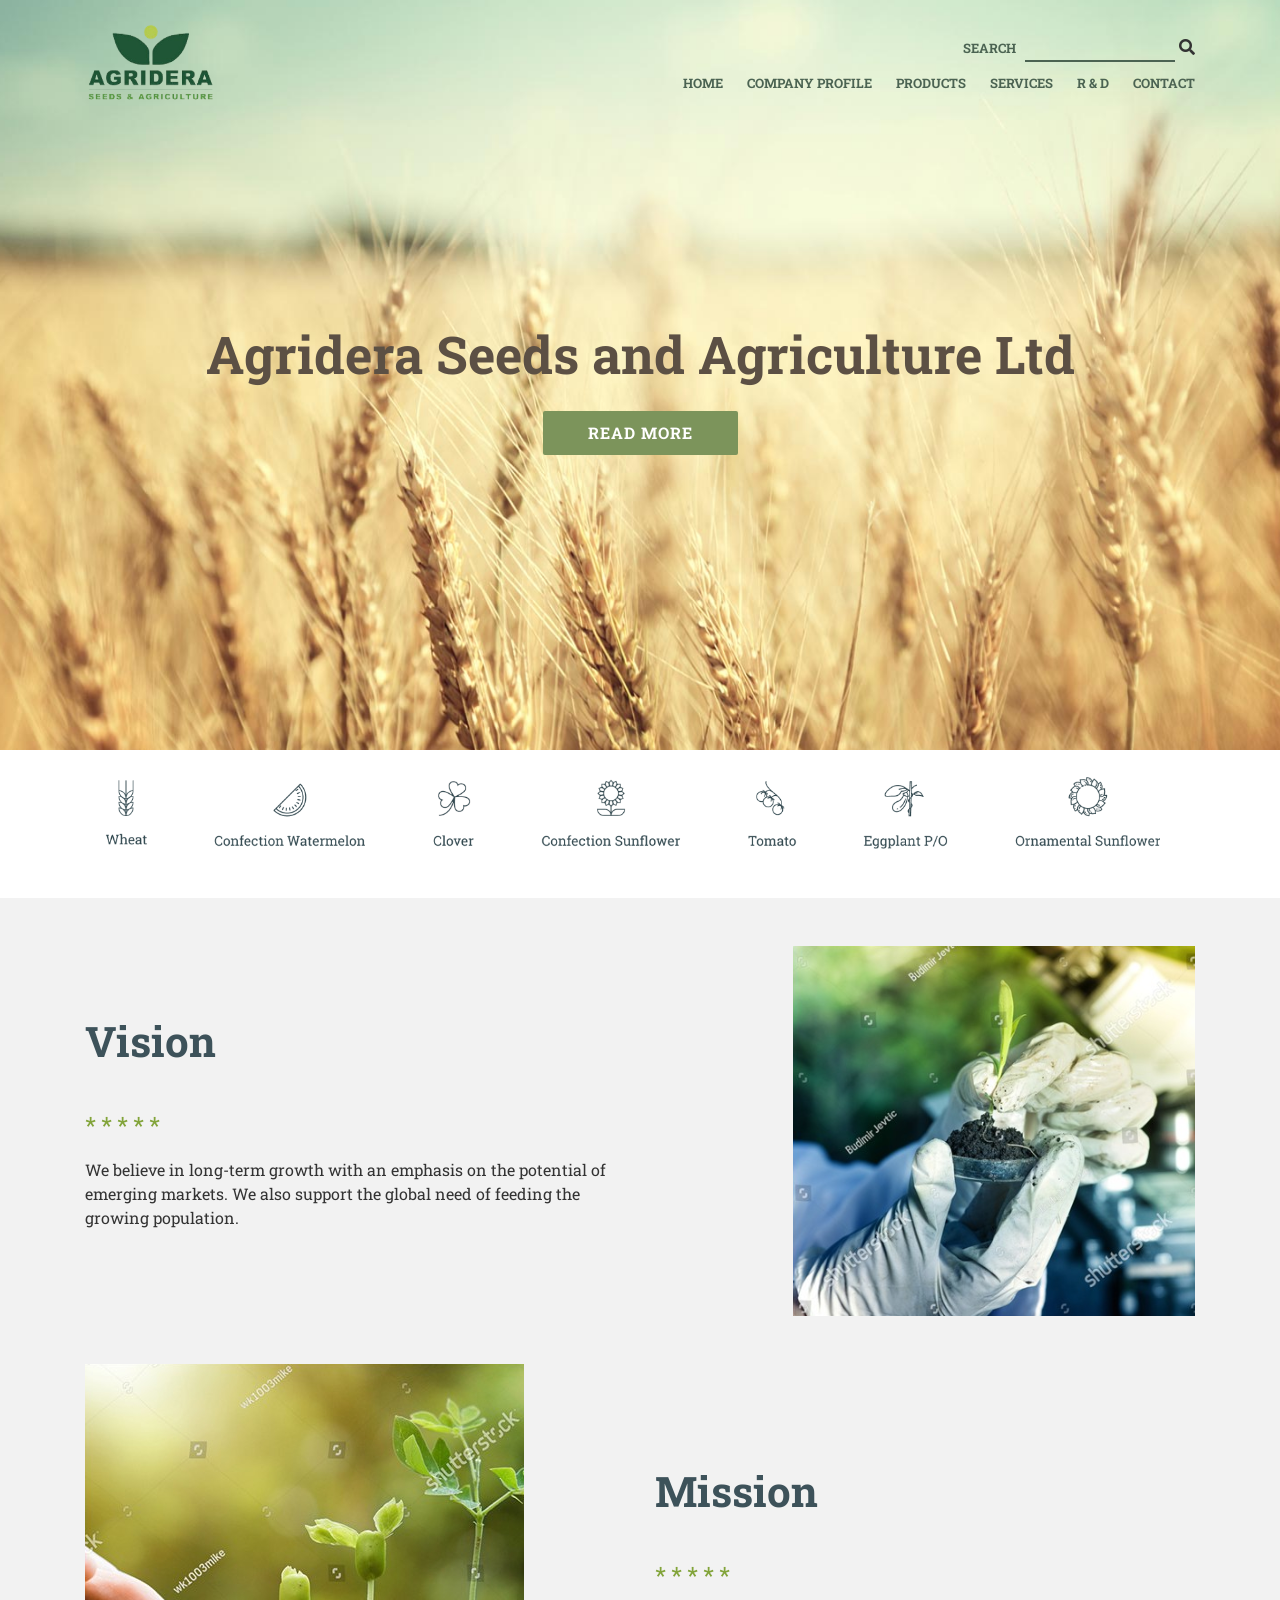
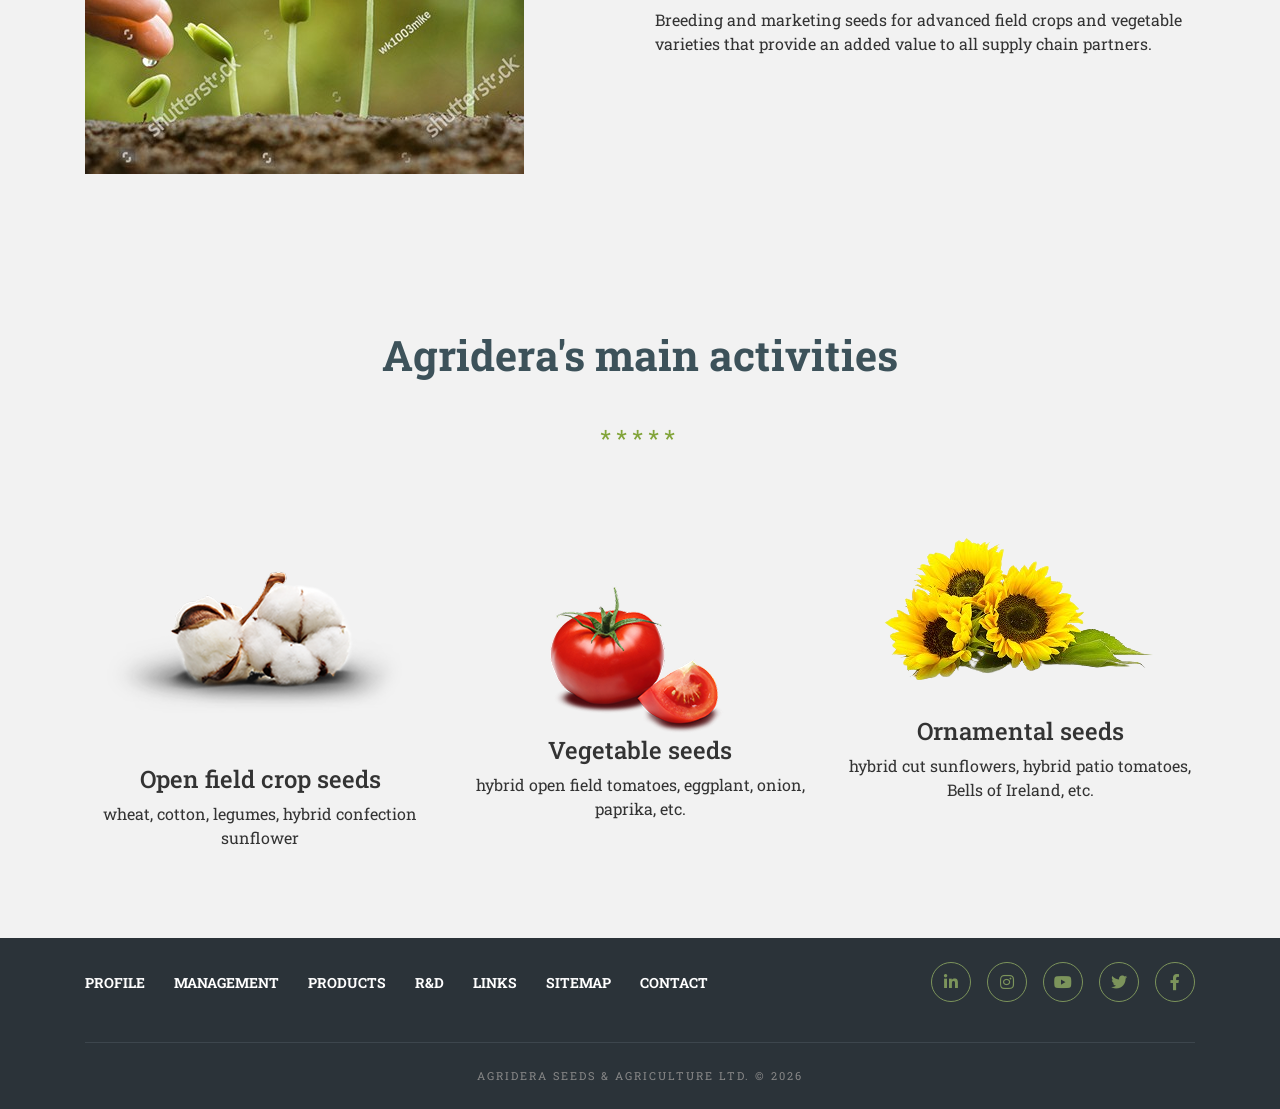
==== index.html @ 367bc6bc "index.html" ====
<!DOCTYPE html>
<html lang="uk">
<head>
    <meta charset="UTF-8">
    <meta name="viewport" content="width=device-width, initial-scale=1.0">
    <title>Agridera Seeds - Home</title>
    <link rel="stylesheet" href="https://maxcdn.bootstrapcdn.com/bootstrap/4.0.0/css/bootstrap.min.css">
    <link rel="stylesheet" href="https://cdnjs.cloudflare.com/ajax/libs/font-awesome/5.15.4/css/all.min.css">
    <link rel="stylesheet" href="css/style.css">
</head>
<body>

    <div class="hero-wrapper">
        <header class="container d-flex justify-content-between align-items-center py-4">
            <a href="/">
                <img src="images/logo.png" alt="Logo" class="main-logo">
            </a>
            
            <div class="text-right">
                <div class="search-field mb-2">
                    <span class="search-label">SEARCH</span>
                    <input type="text" class="search-input">
                    <i class="fas fa-search"></i>
                </div>
                <nav class="main-menu">
                    <a href="/">HOME</a>
                    <a href="#">COMPANY PROFILE</a>
                    <a href="tomato.html">PRODUCTS</a>
                    <a href="#">SERVICES</a>
                    <a href="#">R & D</a>
                    <a href="#">CONTACT</a>
                </nav>
            </div>
        </header>
        <div class="hero-content container text-center">
            <h1 class="hero-title">Agridera Seeds and Agriculture Ltd</h1>
            <a href="#" class="btn-read-more">READ MORE</a>
        </div>
    </div>

    <div class="products-strip">
        <div class="container-fluid text-center p-0">
            <div class="products-banner-wrapper">
                <img src="images/Products.png" alt="Products" class="products-full-img">
            </div>
        </div>
    </div>

    <div class="union-bg-section">
        <div class="container py-5">
            <div class="row align-items-center mb-5">
                <div class="col-md-6">
                    <h2 class="activities-title" style="text-align: left; margin-top: 0;">Vision</h2>
                    <div class="section-dots" style="text-align: left;">*****</div>
                    <p class="section-desc">
                        We believe in long-term growth with an emphasis on the potential of emerging markets. 
                        We also support the global need of feeding the growing population.
                    </p>
                </div>
                <div class="col-md-6 d-flex justify-content-end">
                    <img src="images/image3.png" alt="Vision" class="vm-image-style">
                </div>
            </div>

            <div class="row align-items-center">
                <div class="col-md-6">
                    <div class="mission-img-container">
                        <img src="images/image2.png" alt="Mission" class="vm-image-style">
                        <div class="video-play-btn"></div>
                    </div>
                </div>
                <div class="col-md-6">
                    <h2 class="activities-title" style="text-align: left; margin-top: 0;">Mission</h2>
                    <div class="section-dots" style="text-align: left;">*****</div>
                    <p class="section-desc">
                        Breeding and marketing seeds for advanced field crops and vegetable varieties 
                        that provide an added value to all supply chain partners.
                    </p>
                </div>
            </div>
        </div>
    </div>

    <section class="activities-section py-5">
        <div class="container text-center">
            <h2 class="activities-title">Agridera's main activities</h2>
            <div class="section-dots mb-5">*****</div>
            <div class="row">
                <div class="col-md-4 mb-4">
                    <div class="activity-img-wrapper">
                        <img src="images/image4.png" alt="Crop" class="activity-img">
                    </div>
                    <h4 class="activity-name">Open field crop seeds</h4>
                    <p class="activity-text">wheat, cotton, legumes, hybrid confection sunflower</p>
                </div>
                <div class="col-md-4 mb-4">
                    <div class="activity-img-wrapper">
                        <img src="images/image5.png" alt="Vegetable" class="activity-img">
                    </div>
                    <h4 class="activity-name">Vegetable seeds</h4>
                    <p class="activity-text">hybrid open field tomatoes, eggplant, onion, paprika, etc.</p>
                </div>
                <div class="col-md-4 mb-4">
                    <div class="activity-img-wrapper">
                        <img src="images/image6.png" alt="Ornamental" class="activity-img">
                    </div>
                    <h4 class="activity-name">Ornamental seeds</h4>
                    <p class="activity-text">hybrid cut sunflowers, hybrid patio tomatoes, Bells of Ireland, etc.</p>
                </div>
            </div>
        </div>
    </section>

    <footer class="footer-dark py-4">
        <div class="container">
            <div class="footer-main-row">
                <nav class="footer-links">
                    <a href="#">PROFILE</a> 
                    <a href="#">MANAGEMENT</a> 
                    <a href="tomato.html">PRODUCTS</a> 
                    <a href="#">R&D</a> 
                    <a href="#">LINKS</a> 
                    <a href="#">SITEMAP</a> 
                    <a href="#">CONTACT</a>
                </nav>
                <div class="social-icons">
                    <a href="#" class="social-dot"><i class="fab fa-linkedin-in"></i></a>
                    <a href="#" class="social-dot"><i class="fab fa-instagram"></i></a>
                    <a href="#" class="social-dot"><i class="fab fa-youtube"></i></a>
                    <a href="#" class="social-dot"><i class="fab fa-twitter"></i></a>
                    <a href="#" class="social-dot"><i class="fab fa-facebook-f"></i></a>
                </div>
            </div>
            <div class="copyright-bar">
                AGRIDERA SEEDS & AGRICULTURE LTD. © 2026
            </div>
        </div>
    </footer>

</body>
</html>
---- css/style.css ----
/* --- 1. БАЗОВІ НАЛАШТУВАННЯ ТА ШРИФТИ --- */
@font-face {
    font-family: 'RobotoSlab';
    src: url('../fonts/RobotoSlab.ttf');
}

body { 
    margin: 0; 
    padding: 0; 
    font-family: 'RobotoSlab', serif !important; 
    background-color: #f2f2f2; 
    color: #333;
    -webkit-font-smoothing: antialiased;
}

/* --- 2. ШАПКА ТА МЕНЮ (СПІЛЬНЕ) --- */
header.container-fluid {
    background-color: #ffffff !important; 
    position: relative;
    z-index: 100;
    border-bottom: 1px solid #e0e0e0; 
    padding: 10px 0;
}

header .container {
    max-width: 1140px !important;
    background-color: transparent !important;
}

.main-logo { height: 80px; transition: 0.3s; }
.main-logo:hover { opacity: 0.8; }

.search-field { position: relative; }
.search-label { font-size: 13px; font-weight: bold; color: #4b6352; margin-right: 5px; }
.search-input { 
    border: none; 
    border-bottom: 2px solid #4b6352; 
    background: transparent; 
    outline: none; 
    width: 150px; 
    transition: width 0.4s;
}
.search-input:focus { width: 200px; }

.main-menu a { 
    color: #4b6352; 
    font-weight: bold; 
    margin-left: 20px; 
    font-size: 13px; 
    text-decoration: none !important; 
    transition: 0.3s;
}
.main-menu a:hover { color: #82a43a; }

/* --- 3. ГОЛОВНА СТОРІНКА (САЙТ 1) --- */
.hero-wrapper {
    background: url('../images/bg.png') no-repeat center center;
    background-size: cover;
    min-height: 750px; 
    display: flex;
    flex-direction: column;
}

.hero-content {
    flex-grow: 1;
    display: flex;
    flex-direction: column;
    justify-content: center;
    align-items: center; 
    text-align: center;
    padding-bottom: 100px;
}

.hero-title { 
    color: #5c5044; 
    font-size: 52px; 
    font-weight: bold; 
    margin-bottom: 25px;
}

.btn-read-more { 
    background: #7c945b; 
    color: white !important; 
    padding: 10px 45px; 
    font-weight: bold; 
    display: inline-block; 
    text-decoration: none !important;
    font-size: 16px;
    letter-spacing: 1px;
    border-radius: 2px;
    transition: 0.3s;
}
.btn-read-more:hover { background: #6b824a; transform: scale(1.05); }

/* Vision, Mission & Products (розмір заголовків) */
.activities-title { 
    font-size: 42px !important; 
    font-weight: bold; 
    color: #3d525a; 
    margin-top: 60px;
    margin-bottom: 40px;
    text-align: center;
}

/* ВИПРАВЛЕНО: Прибрано відступ зверху для Products.png */
.products-banner-wrapper {
    width: 100%;
    /* 0 зверху, 0 по боках, 20px знизу */
    padding: 0 0 20px 0; 
    display: flex;
    justify-content: center;
    background-color: #ffffff;
    overflow: hidden;
}

.products-full-img {
    max-width: 100%; 
    height: auto; 
    display: block;
    object-fit: contain;
}

.products-strip {
    background-color: white;
    padding: 0; /* Гарантуємо відсутність внутрішніх відступів секції */
}

/* --- 4. СТОРІНКА ПРОДУКТУ (САЙТ 3) --- */
.product-page-wrapper {
    background-color: #f2f2f2;
    min-height: 850px;
    padding: 50px 0;
    position: relative;
    overflow: hidden;
}

.product-page-wrapper::before {
    content: "";
    position: absolute;
    top: 0; left: 0; width: 100%; height: 100%;
    background: url('../images/pomi.png') no-repeat center center;
    background-size: cover; 
    opacity: 0.4; 
    z-index: 1;
}

.product-page-wrapper .container {
    position: relative;
    z-index: 2; 
}

.back-link {
    color: #82a43a;
    font-weight: bold;
    text-decoration: none !important;
    display: inline-block;
    margin-bottom: 25px;
    font-size: 16px;
    transition: 0.3s;
}
.back-link:hover { transform: translateX(-5px); }

.product-title { 
    font-size: 56px; 
    font-weight: bold; 
    color: #3d525a; 
    margin: 0; 
    line-height: 1.25; 
    margin-bottom: 15px; 
}

.product-subtitle { 
    font-size: 42px; 
    color: #7c945b; 
    font-weight: bold; 
    margin: 0; 
    line-height: 1.45; 
    margin-bottom: 30px; 
}

.section-dots { color: #82a43a; font-size: 24px; letter-spacing: 5px; margin-bottom: 15px; }

.high-yield-box {
    margin: 35px 0;
    display: block;
    line-height: 0;
}
.high-yield-box img { max-width: 450px; height: auto; display: block; }

.char-title {
    color: #82a43a; font-size: 22px; font-weight: bold;
    border-bottom: 3px solid #82a43a; padding-bottom: 5px;
    margin-top: 35px; margin-bottom: 25px;
    display: inline-block; text-transform: uppercase;
}

/* ТАБЛИЦЯ ХАРАКТЕРИСТИК */
.char-table {
    width: 100%;
    border-collapse: collapse;
    table-layout: fixed;
}

.char-cell { vertical-align: top; padding-bottom: 25px; }
.cell-spacing { padding-left: 380px !important; }

.char-sub-title {
    color: #82a43a; font-size: 24px; font-weight: bold;
    border-bottom: 1px solid #ccc;
    padding-bottom: 8px; margin-bottom: 15px;
    display: block; width: 100%;
}

.char-list { list-style: none; padding: 0; margin: 0; }
.char-list li {
    padding-left: 25px; position: relative;
    margin-bottom: 12px; color: #555; font-size: 18px; line-height: 1.5;
}
.char-list li::before {
    content: "•"; color: #82a43a; position: absolute;
    left: 0; font-weight: bold; font-size: 22px;
}

/* ФОТО ТА КНОПКА PDF */
.download-container-fix {
    display: flex;
    flex-direction: column;
    align-items: flex-end;
}

.product-main-img {
    width: 100%; border-radius: 8px;
    box-shadow: 0 10px 40px rgba(0,0,0,0.12);
}

.btn-download-pdf {
    background-color: white;
    border: 2px solid #7c945b; border-radius: 35px;
    color: #7c945b; padding: 12px 35px; font-weight: bold;
    display: inline-flex; align-items: center;
    text-decoration: none !important; margin-top: 30px;
    transition: 0.3s; font-size: 18px;
}
.btn-download-pdf:hover { background: #7c945b; color: white; }

/* --- 5. ФУТЕР --- */
.footer-dark { 
    background: #2b3339; 
    color: white; 
    padding: 60px 0 30px 0; 
}

.footer-main-row {
    display: flex;
    justify-content: space-between; 
    align-items: center;
    width: 100%;
}

.footer-links a { 
    color: white !important; 
    margin-right: 25px; 
    font-size: 14px; 
    text-decoration: none !important; 
    font-weight: bold;
    text-transform: uppercase;
}

.social-dot {
    display: inline-flex; width: 40px; height: 40px; 
    border: 1px solid #7c945b; border-radius: 50%; 
    color: #7c945b !important; align-items: center; 
    justify-content: center; margin-left: 12px;
    transition: 0.3s;
}
.social-dot:hover { background-color: #7c945b; color: #2b3339 !important; }

.copyright-bar { 
    color: #888; font-size: 11px; 
    border-top: 1px solid #3d464d; padding-top: 25px; 
    margin-top: 40px; text-align: center;
    letter-spacing: 2px;
}

/* --- 6. АДАПТИВНІСТЬ --- */
@media (max-width: 991px) {
    .cell-spacing { padding-left: 40px !important; }
    .footer-main-row { flex-direction: column; text-align: center; }
    .footer-links { justify-content: center; margin-bottom: 20px; }
    .social-icons { justify-content: center; }
}

@media (max-width: 767px) {
    .activities-title { font-size: 32px !important; }
    .char-table, .char-table tr, .char-table td { display: block; width: 100%; }
    .cell-spacing { padding-left: 0 !important; margin-top: 20px; }
    .download-container-fix { align-items: center; }
    
    .products-banner-wrapper { overflow-x: auto; justify-content: flex-start; }
    .products-full-img { min-width: 600px; }
}
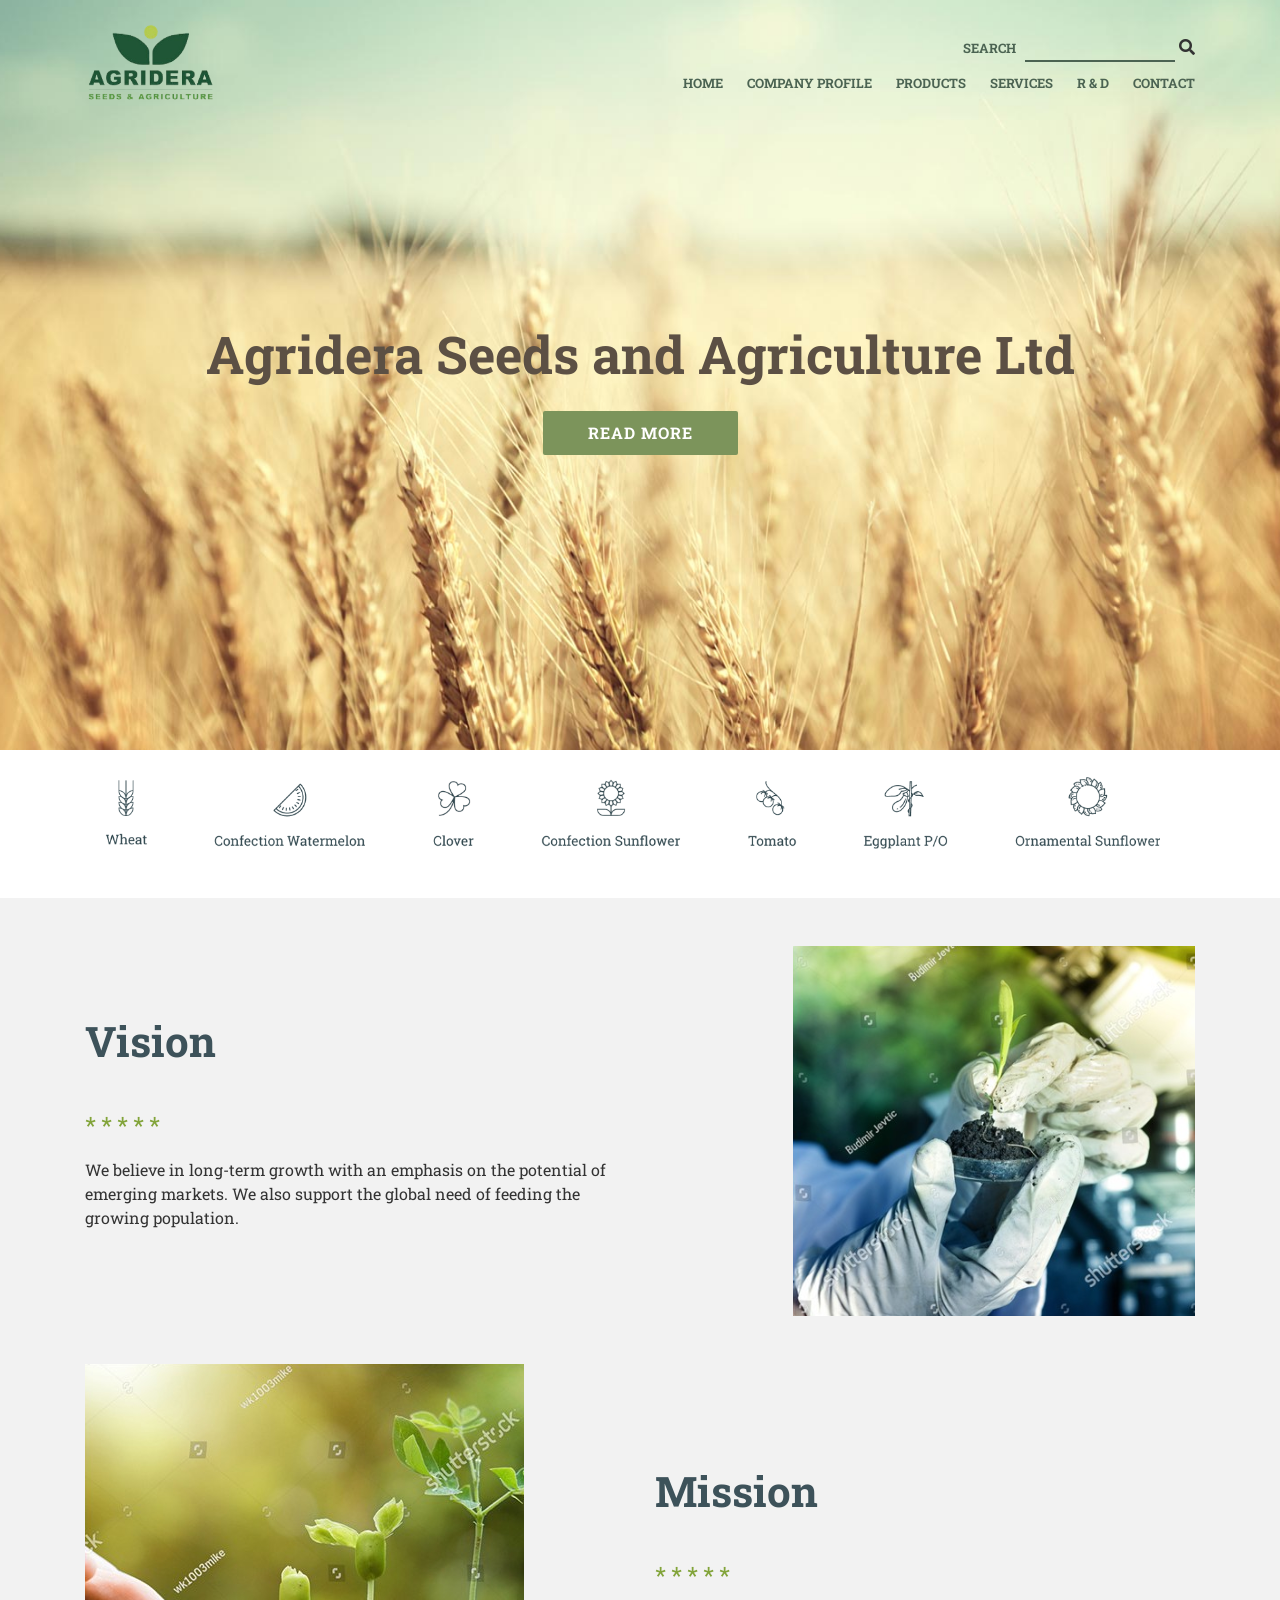
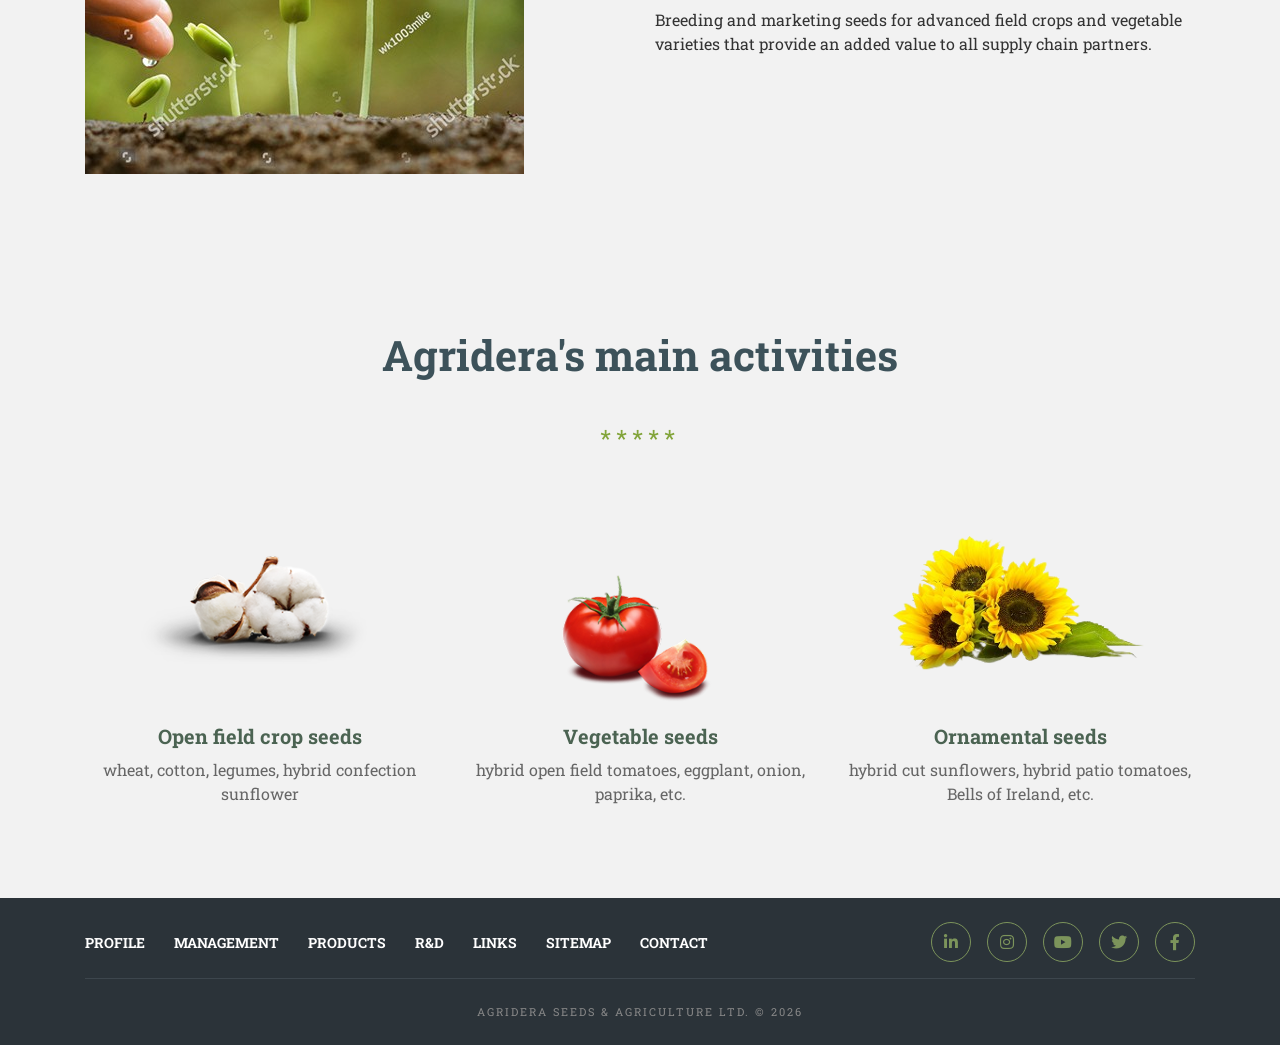
==== commit 96895187: "index.html" ====
--- a/index.html
+++ b/index.html
@@ -12,7 +12,7 @@
 
     <div class="hero-wrapper">
         <header class="container d-flex justify-content-between align-items-center py-4">
-            <a href="/">
+            <a href="index.html">
                 <img src="images/logo.png" alt="Logo" class="main-logo">
             </a>
             
@@ -23,13 +23,12 @@
                     <i class="fas fa-search"></i>
                 </div>
                 <nav class="main-menu">
-                    <a href="/">HOME</a>
+                    <a href="index.html">HOME</a>
                     <a href="#">COMPANY PROFILE</a>
                     <a href="tomato.html">PRODUCTS</a>
                     <a href="#">SERVICES</a>
                     <a href="#">R & D</a>
-                    <a href="#">CONTACT</a>
-                </nav>
+                    <a href="contact.html">CONTACT</a> </nav>
             </div>
         </header>
         <div class="hero-content container text-center">
@@ -121,8 +120,7 @@
                     <a href="#">R&D</a> 
                     <a href="#">LINKS</a> 
                     <a href="#">SITEMAP</a> 
-                    <a href="#">CONTACT</a>
-                </nav>
+                    <a href="contact.html">CONTACT</a> </nav>
                 <div class="social-icons">
                     <a href="#" class="social-dot"><i class="fab fa-linkedin-in"></i></a>
                     <a href="#" class="social-dot"><i class="fab fa-instagram"></i></a>
@@ -131,7 +129,7 @@
                     <a href="#" class="social-dot"><i class="fab fa-facebook-f"></i></a>
                 </div>
             </div>
-            <div class="copyright-bar">
+            <div class="copyright-bar text-center mt-3">
                 AGRIDERA SEEDS & AGRICULTURE LTD. © 2026
             </div>
         </div>
--- a/css/style.css
+++ b/css/style.css
@@ -1,4 +1,3 @@
-/* --- 1. БАЗОВІ НАЛАШТУВАННЯ ТА ШРИФТИ --- */
 @font-face {
     font-family: 'RobotoSlab';
     src: url('../fonts/RobotoSlab.ttf');
@@ -13,7 +12,6 @@
     -webkit-font-smoothing: antialiased;
 }
 
-/* --- 2. ШАПКА ТА МЕНЮ (СПІЛЬНЕ) --- */
 header.container-fluid {
     background-color: #ffffff !important; 
     position: relative;
@@ -52,7 +50,6 @@
 }
 .main-menu a:hover { color: #82a43a; }
 
-/* --- 3. ГОЛОВНА СТОРІНКА (САЙТ 1) --- */
 .hero-wrapper {
     background: url('../images/bg.png') no-repeat center center;
     background-size: cover;
@@ -92,20 +89,17 @@
 }
 .btn-read-more:hover { background: #6b824a; transform: scale(1.05); }
 
-/* Vision, Mission & Products (розмір заголовків) */
 .activities-title { 
     font-size: 42px !important; 
     font-weight: bold; 
     color: #3d525a; 
-    margin-top: 60px;
-    margin-bottom: 40px;
+    margin-top: 60px; 
+    margin-bottom: 40px; 
     text-align: center;
 }
 
-/* ВИПРАВЛЕНО: Прибрано відступ зверху для Products.png */
 .products-banner-wrapper {
     width: 100%;
-    /* 0 зверху, 0 по боках, 20px знизу */
     padding: 0 0 20px 0; 
     display: flex;
     justify-content: center;
@@ -120,12 +114,97 @@
     object-fit: contain;
 }
 
-.products-strip {
-    background-color: white;
-    padding: 0; /* Гарантуємо відсутність внутрішніх відступів секції */
-}
-
-/* --- 4. СТОРІНКА ПРОДУКТУ (САЙТ 3) --- */
+/* === ACTIVITIES SECTION - FIX LINES === */
+.breeding-programs-box .row {
+    display: flex;
+    align-items: stretch; 
+}
+
+.breeding-col {
+    display: flex;
+    flex-direction: column;
+    margin-bottom: 30px;
+}
+
+.breeding-col h5 {
+    font-size: 20px;
+    margin-bottom: 0; 
+    line-height: 1.2;
+    min-height: 50px; 
+    display: flex;
+    align-items: flex-end; 
+    padding-bottom: 10px;
+}
+
+.breeding-col hr {
+    border: none;
+    border-top: 1px solid #ddd; 
+    margin-top: 0; 
+    margin-bottom: 25px; 
+    width: 100%;
+}
+
+/* === TOMATO GRID AND CLICKABILITY === */
+.tomato-item {
+    overflow: hidden;
+    border-radius: 8px;
+    background: #fff;
+    transition: 0.3s;
+}
+
+.tomato-item a {
+    display: block;
+    line-height: 0;
+}
+
+.clickable-product {
+    transition: transform 0.4s cubic-bezier(0.165, 0.84, 0.44, 1), box-shadow 0.4s ease;
+    cursor: pointer;
+}
+
+.clickable-product:hover {
+    transform: scale(1.08); 
+    box-shadow: 0 10px 25px rgba(0,0,0,0.15);
+}
+
+/* Rest of your styles */
+.activities-section .row {
+    display: flex;
+    flex-wrap: wrap;
+}
+
+.activities-section .col-md-4 {
+    display: flex;
+    flex-direction: column;
+}
+
+.activity-img-wrapper {
+    height: 200px;
+    display: flex;
+    align-items: center;
+    justify-content: center;
+    margin-bottom: 20px;
+}
+
+.activity-img {
+    max-height: 100%;
+    max-width: 100%;
+    object-fit: contain;
+}
+
+.activity-name {
+    font-size: 20px;
+    font-weight: bold;
+    color: #4b6352;
+    margin-bottom: 10px;
+}
+
+.activity-text {
+    flex-grow: 1;
+    margin-bottom: 20px;
+    color: #666;
+}
+
 .product-page-wrapper {
     background-color: #f2f2f2;
     min-height: 850px;
@@ -194,7 +273,6 @@
     display: inline-block; text-transform: uppercase;
 }
 
-/* ТАБЛИЦЯ ХАРАКТЕРИСТИК */
 .char-table {
     width: 100%;
     border-collapse: collapse;
@@ -221,7 +299,6 @@
     left: 0; font-weight: bold; font-size: 22px;
 }
 
-/* ФОТО ТА КНОПКА PDF */
 .download-container-fix {
     display: flex;
     flex-direction: column;
@@ -243,7 +320,6 @@
 }
 .btn-download-pdf:hover { background: #7c945b; color: white; }
 
-/* --- 5. ФУТЕР --- */
 .footer-dark { 
     background: #2b3339; 
     color: white; 
@@ -282,7 +358,75 @@
     letter-spacing: 2px;
 }
 
-/* --- 6. АДАПТИВНІСТЬ --- */
+/* === НОВІ СТИЛІ ДЛЯ CONTACT.HTML === */
+
+.contact-form-wrapper { 
+    padding: 60px 0; 
+    background-color: #f9f9f9; 
+}
+
+.form-label { 
+    font-weight: bold; 
+    color: #4b6352; 
+    font-size: 14px; 
+    margin-bottom: 5px; 
+    display: block;
+}
+
+.form-control { 
+    border-radius: 4px; 
+    border: 1px solid #ddd; 
+    padding: 10px; 
+    height: auto; 
+    font-size: 14px;
+}
+
+.captcha-img { 
+    background: #eee; 
+    padding: 10px; 
+    font-style: italic; 
+    letter-spacing: 5px; 
+    border-radius: 4px; 
+    border: 1px solid #ddd; 
+    font-family: serif; 
+    display: inline-block;
+}
+
+.btn-send { 
+    background-color: #7c945b; 
+    color: white !important; 
+    border-radius: 25px; 
+    padding: 10px 40px; 
+    border: none; 
+    font-weight: bold; 
+    cursor: pointer;
+    transition: 0.3s; 
+}
+.btn-send:hover { background-color: #6b824a; }
+
+.address-section { 
+    text-align: center; 
+    padding: 40px 0; 
+    background: white; 
+}
+
+.address-title { 
+    color: #82a43a; 
+    font-weight: bold; 
+    border-bottom: 2px solid #82a43a; 
+    display: inline-block; 
+    padding-bottom: 5px; 
+    margin-bottom: 20px; 
+}
+
+.address-text { 
+    color: #666; 
+    font-size: 14px; 
+    line-height: 1.6; 
+}
+
+/* === МЕДІА ЗАПИТИ (ЗАЛИШЕНО ЯК БУЛО) === */
+
 @media (max-width: 991px) {
     .cell-spacing { padding-left: 40px !important; }
     .footer-main-row { flex-direction: column; text-align: center; }
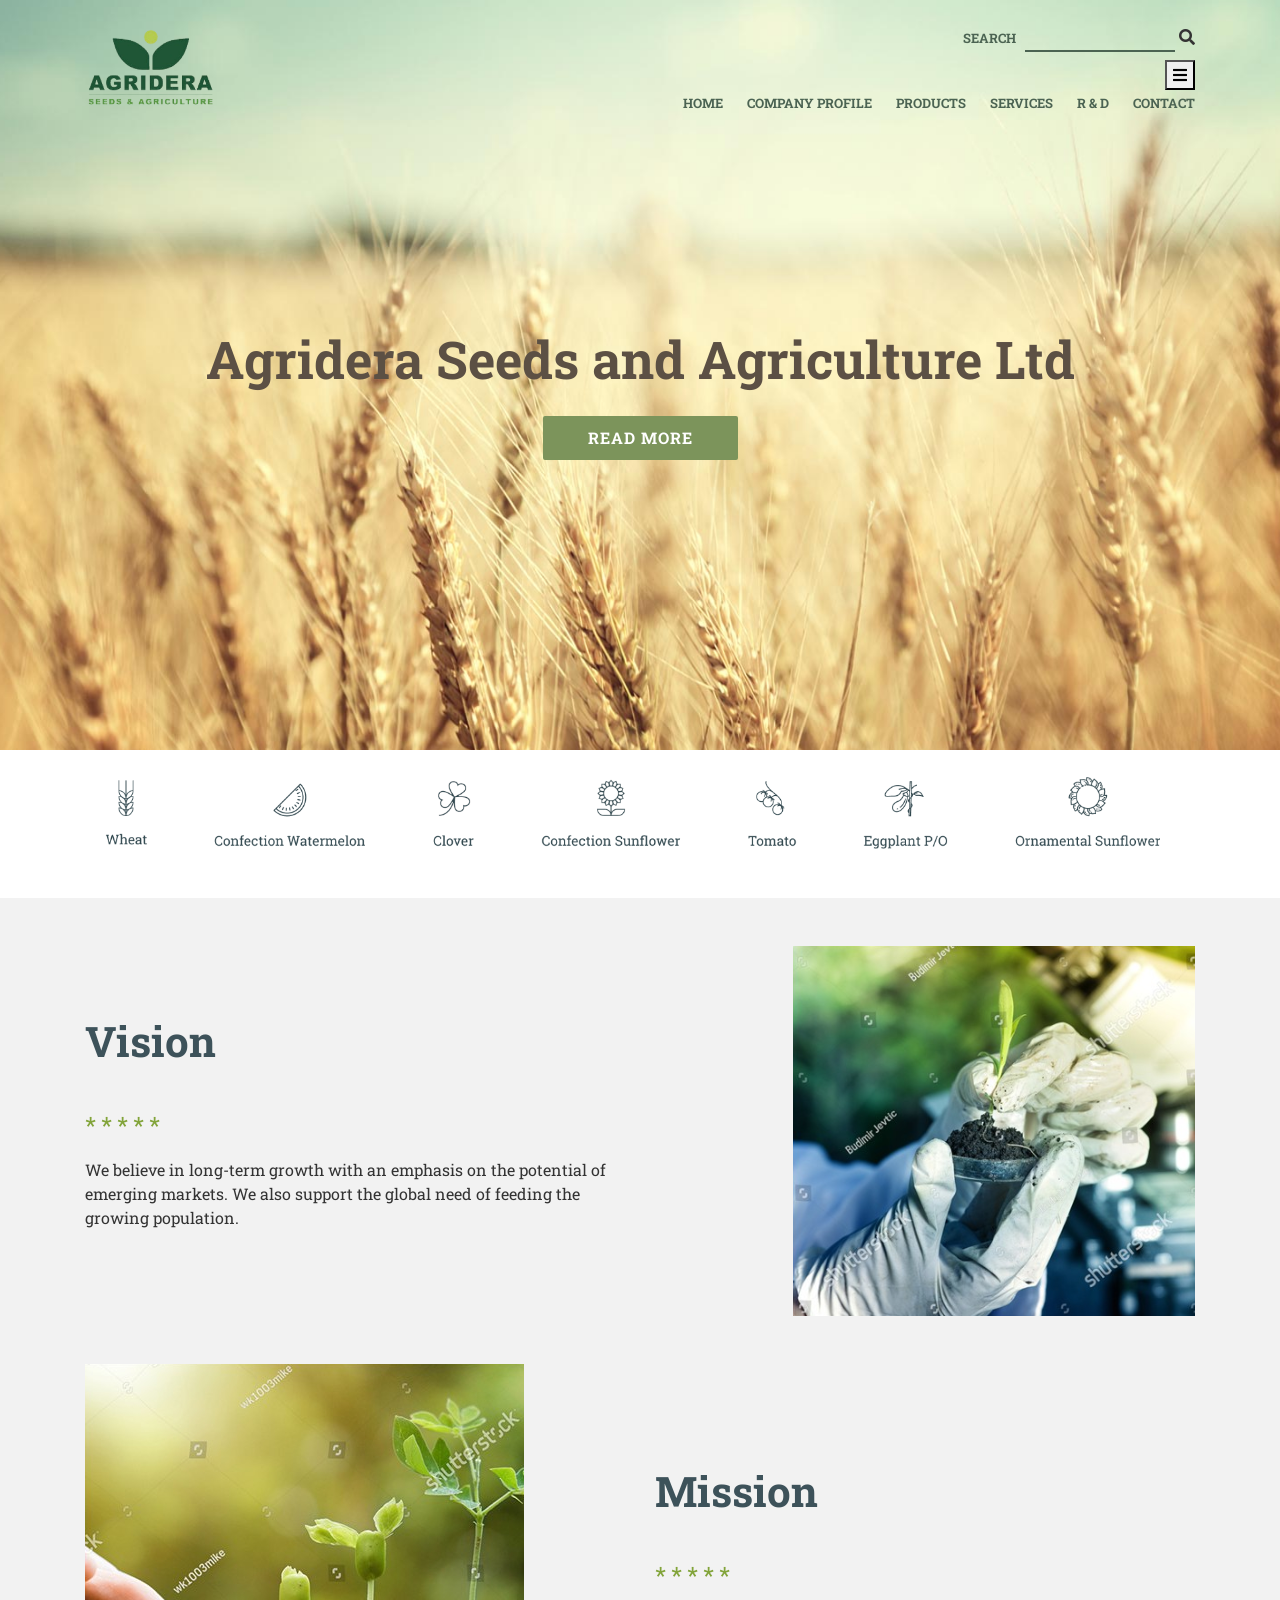
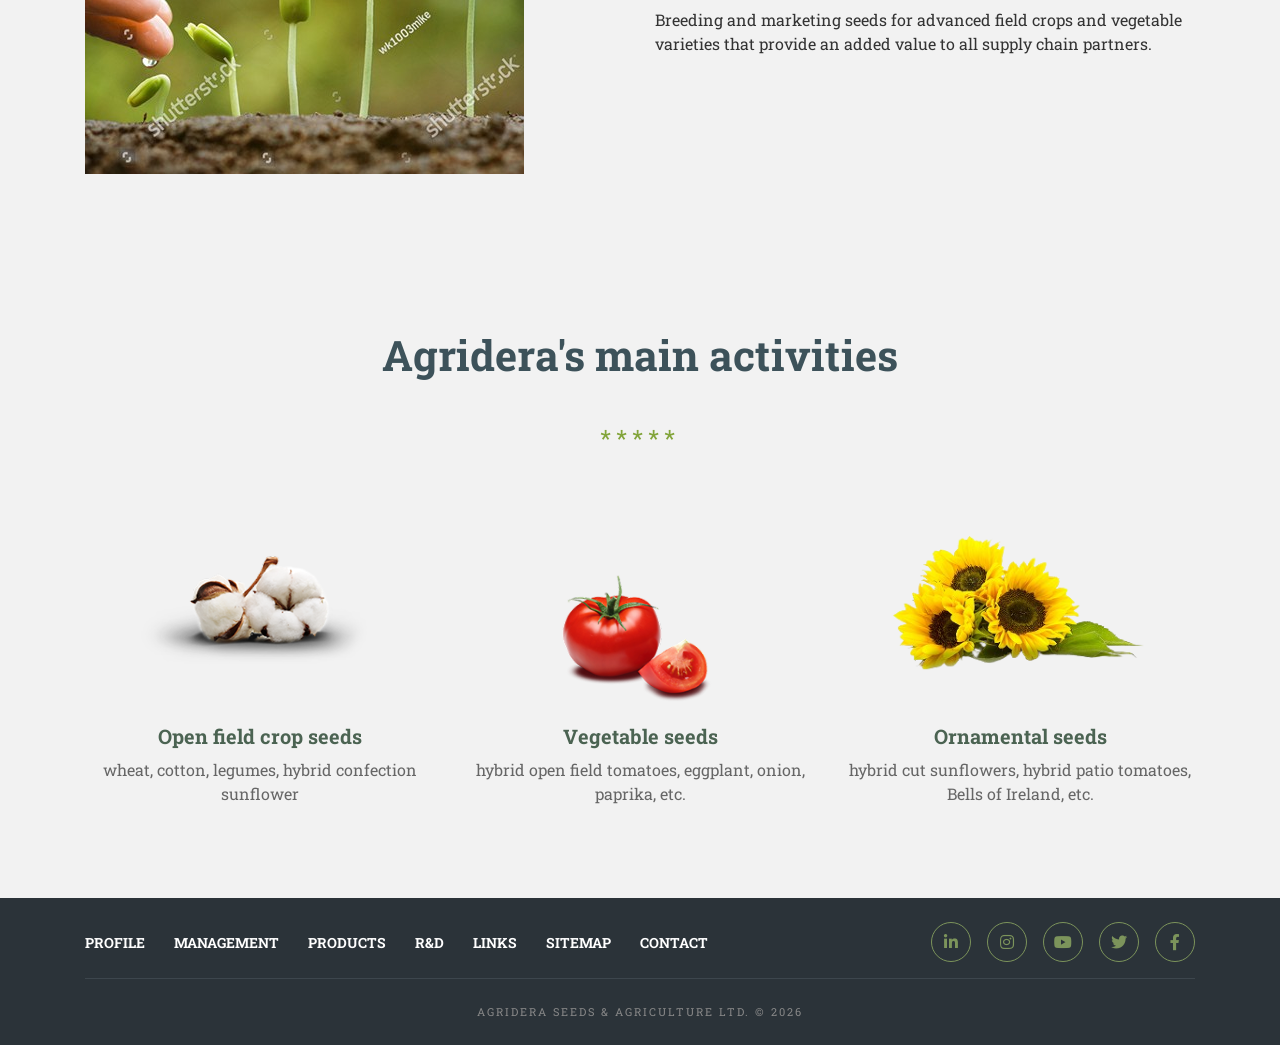
==== commit f1f533b7: "index.html" ====
--- a/index.html
+++ b/index.html
@@ -2,11 +2,12 @@
 <html lang="uk">
 <head>
     <meta charset="UTF-8">
-    <meta name="viewport" content="width=device-width, initial-scale=1.0">
+    <meta name="viewport" content="width=320, initial-scale=1.0">
     <title>Agridera Seeds - Home</title>
     <link rel="stylesheet" href="https://maxcdn.bootstrapcdn.com/bootstrap/4.0.0/css/bootstrap.min.css">
     <link rel="stylesheet" href="https://cdnjs.cloudflare.com/ajax/libs/font-awesome/5.15.4/css/all.min.css">
     <link rel="stylesheet" href="css/style.css">
+    <link rel="stylesheet" href="css/responsive.css">
 </head>
 <body>
 
@@ -16,19 +17,25 @@
                 <img src="images/logo.png" alt="Logo" class="main-logo">
             </a>
             
-            <div class="text-right">
+            <div class="text-right header-actions">
                 <div class="search-field mb-2">
                     <span class="search-label">SEARCH</span>
                     <input type="text" class="search-input">
                     <i class="fas fa-search"></i>
                 </div>
+                
+                <button class="menu-toggle" onclick="this.nextElementSibling.classList.toggle('active')">
+                    <i class="fas fa-bars"></i>
+                </button>
+
                 <nav class="main-menu">
                     <a href="index.html">HOME</a>
                     <a href="#">COMPANY PROFILE</a>
                     <a href="tomato.html">PRODUCTS</a>
                     <a href="#">SERVICES</a>
                     <a href="#">R & D</a>
-                    <a href="contact.html">CONTACT</a> </nav>
+                    <a href="contact.html">CONTACT</a> 
+                </nav>
             </div>
         </header>
         <div class="hero-content container text-center">
@@ -56,19 +63,19 @@
                         We also support the global need of feeding the growing population.
                     </p>
                 </div>
-                <div class="col-md-6 d-flex justify-content-end">
+                <div class="col-md-6 d-flex justify-content-end vision-img-col">
                     <img src="images/image3.png" alt="Vision" class="vm-image-style">
                 </div>
             </div>
 
             <div class="row align-items-center">
-                <div class="col-md-6">
+                <div class="col-md-6 order-2 order-md-1">
                     <div class="mission-img-container">
                         <img src="images/image2.png" alt="Mission" class="vm-image-style">
                         <div class="video-play-btn"></div>
                     </div>
                 </div>
-                <div class="col-md-6">
+                <div class="col-md-6 order-1 order-md-2">
                     <h2 class="activities-title" style="text-align: left; margin-top: 0;">Mission</h2>
                     <div class="section-dots" style="text-align: left;">*****</div>
                     <p class="section-desc">
@@ -112,7 +119,7 @@
 
     <footer class="footer-dark py-4">
         <div class="container">
-            <div class="footer-main-row">
+            <div class="footer-main-row d-flex justify-content-between align-items-center flex-wrap">
                 <nav class="footer-links">
                     <a href="#">PROFILE</a> 
                     <a href="#">MANAGEMENT</a> 
--- a/css/style.css
+++ b/css/style.css
@@ -10,6 +10,8 @@
     background-color: #f2f2f2; 
     color: #333;
     -webkit-font-smoothing: antialiased;
+    max-width: 100%;
+    overflow-x: hidden;
 }
 
 header.container-fluid {
@@ -114,7 +116,6 @@
     object-fit: contain;
 }
 
-/* === ACTIVITIES SECTION - FIX LINES === */
 .breeding-programs-box .row {
     display: flex;
     align-items: stretch; 
@@ -144,7 +145,6 @@
     width: 100%;
 }
 
-/* === TOMATO GRID AND CLICKABILITY === */
 .tomato-item {
     overflow: hidden;
     border-radius: 8px;
@@ -167,7 +167,6 @@
     box-shadow: 0 10px 25px rgba(0,0,0,0.15);
 }
 
-/* Rest of your styles */
 .activities-section .row {
     display: flex;
     flex-wrap: wrap;
@@ -280,7 +279,7 @@
 }
 
 .char-cell { vertical-align: top; padding-bottom: 25px; }
-.cell-spacing { padding-left: 380px !important; }
+.cell-spacing { padding-left: 50px !important; }
 
 .char-sub-title {
     color: #82a43a; font-size: 24px; font-weight: bold;
@@ -358,7 +357,6 @@
     letter-spacing: 2px;
 }
 
-/* === НОВІ СТИЛІ ДЛЯ CONTACT.HTML === */
 
 .contact-form-wrapper { 
     padding: 60px 0; 
@@ -425,7 +423,6 @@
     line-height: 1.6; 
 }
 
-/* === МЕДІА ЗАПИТИ (ЗАЛИШЕНО ЯК БУЛО) === */
 
 @media (max-width: 991px) {
     .cell-spacing { padding-left: 40px !important; }
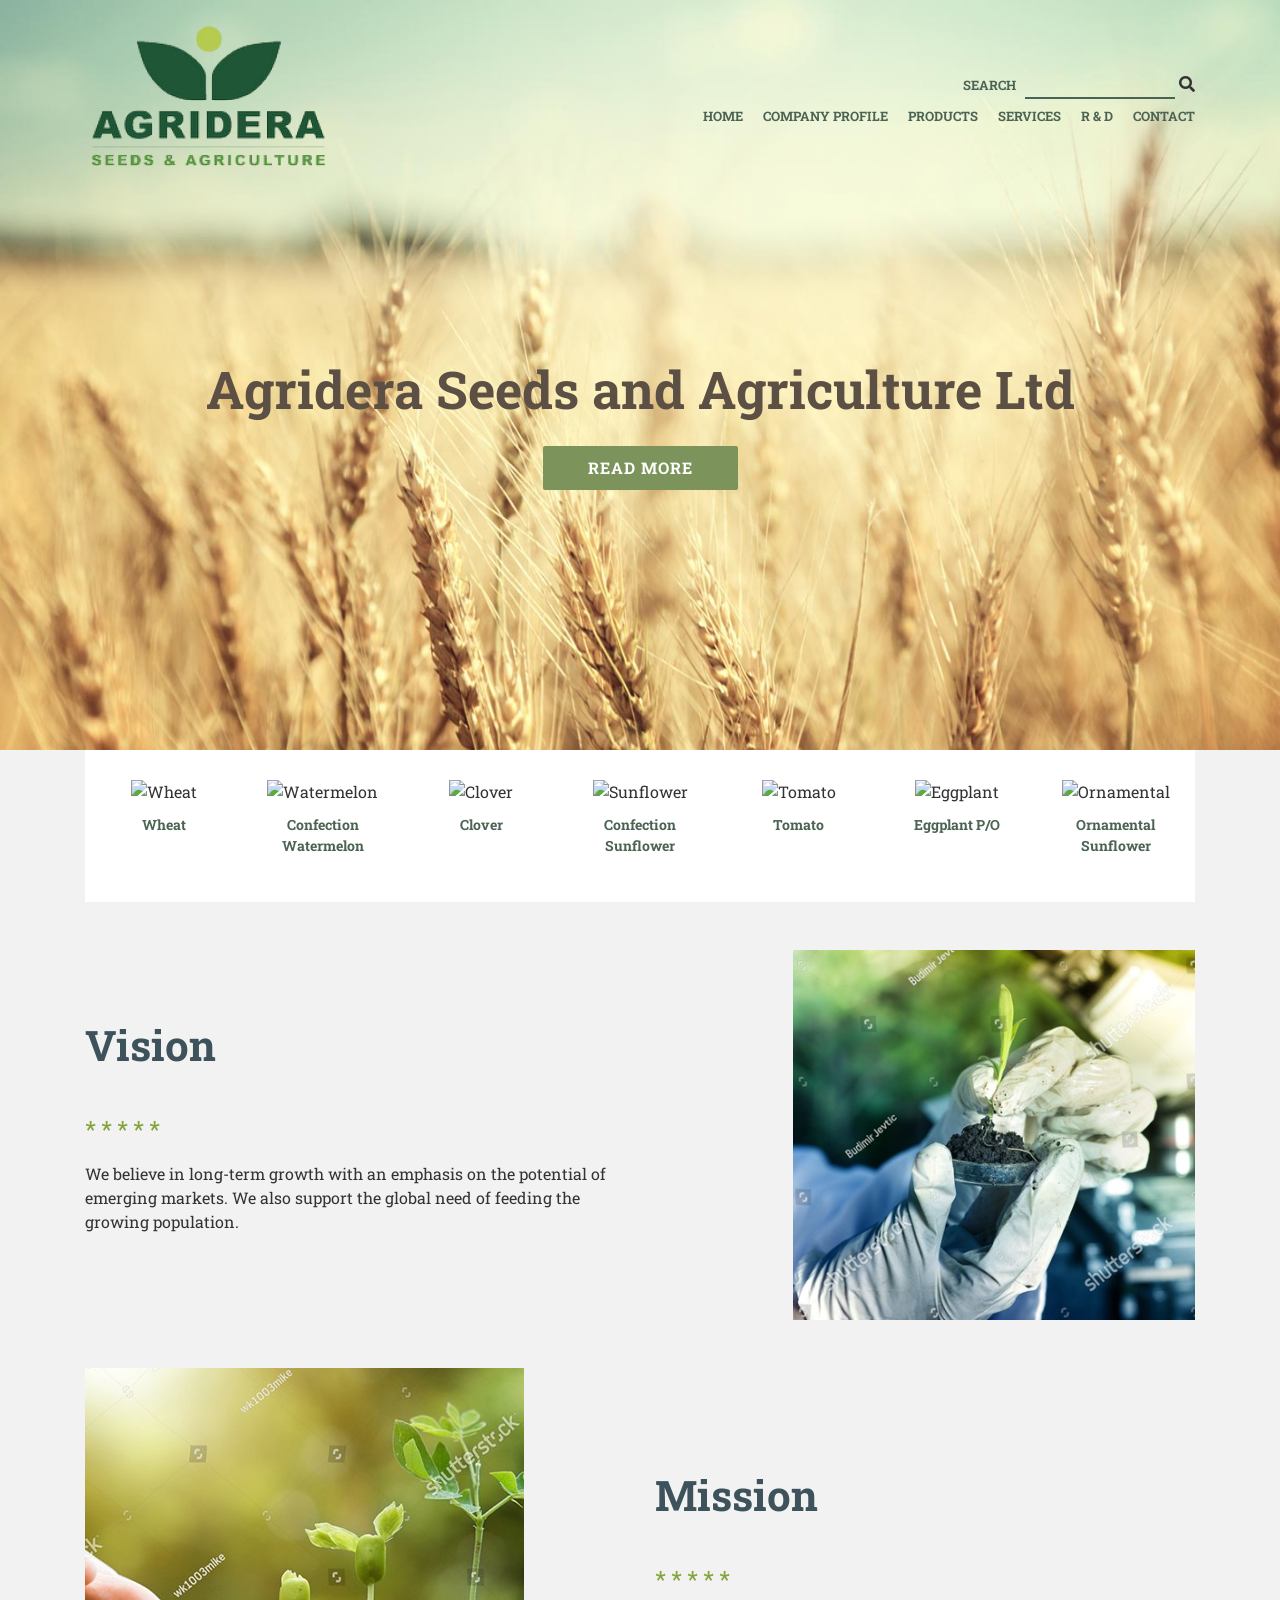
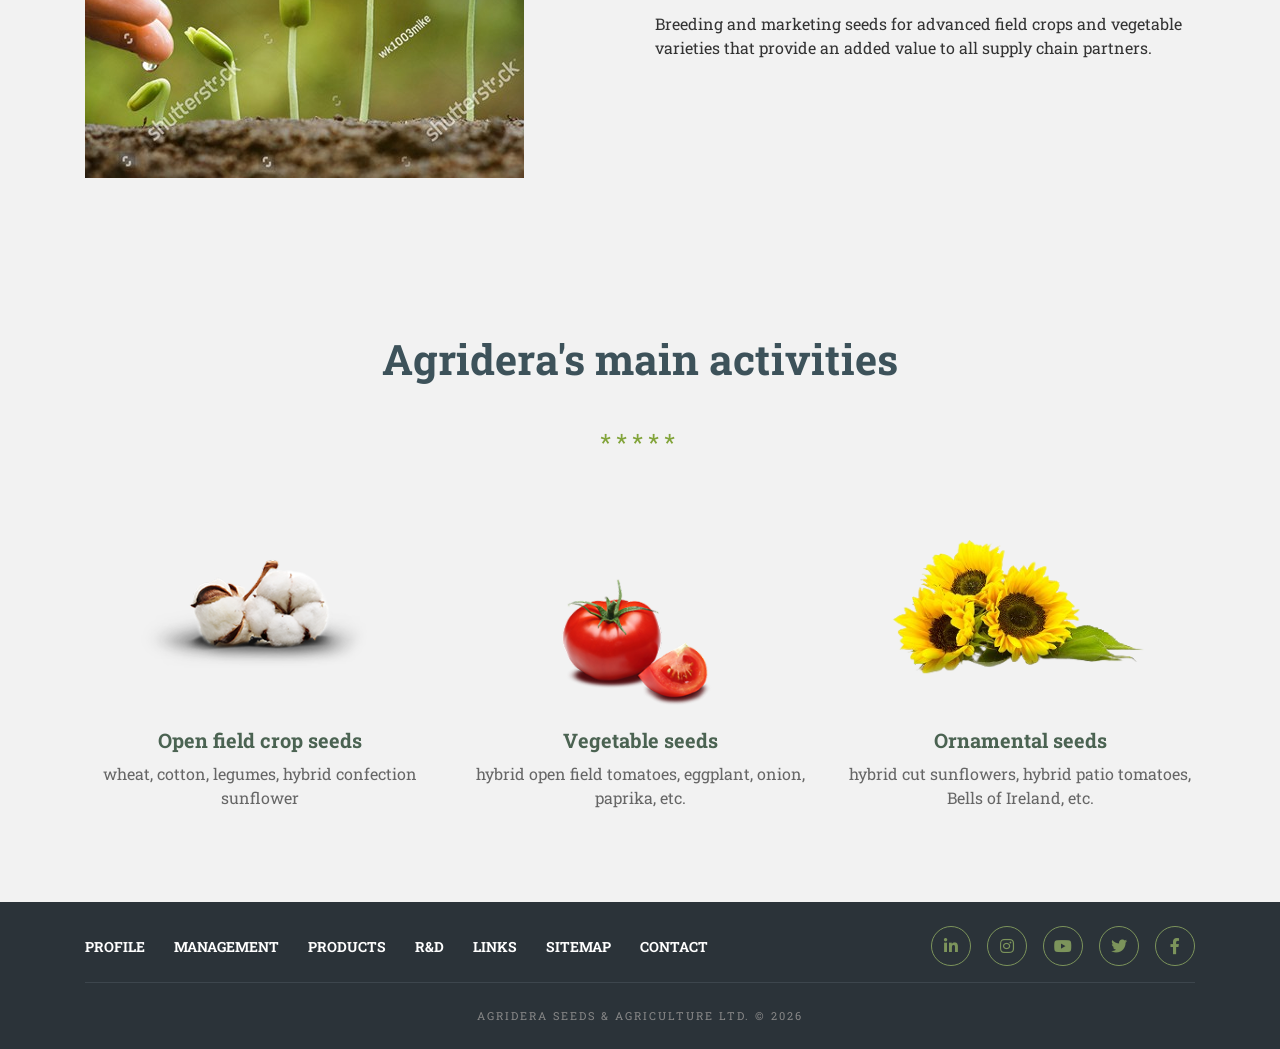
==== commit 8119156b: "index.html" ====
--- a/index.html
+++ b/index.html
@@ -8,6 +8,50 @@
     <link rel="stylesheet" href="https://cdnjs.cloudflare.com/ajax/libs/font-awesome/5.15.4/css/all.min.css">
     <link rel="stylesheet" href="css/style.css">
     <link rel="stylesheet" href="css/responsive.css">
+    <style>
+        /* Стили для превращения горизонтальной ленты в вертикальную */
+        .products-list {
+            display: flex;
+            justify-content: space-around;
+            align-items: flex-start;
+            flex-wrap: wrap;
+            padding: 20px 0;
+            background: #fff;
+        }
+        .product-item {
+            display: flex;
+            flex-direction: column;
+            align-items: center;
+            text-align: center;
+            flex: 1;
+            min-width: 120px;
+            margin: 10px;
+        }
+        .product-item img {
+            max-width: 60px;
+            margin-bottom: 10px;
+        }
+        .product-item p {
+            font-size: 14px;
+            color: #4b6352;
+            font-weight: bold;
+        }
+
+        /* Адаптив: на экранах меньше 768px выстраиваем вертикально [cite: 11, 13] */
+        @media (max-width: 768px) {
+            .products-list {
+                flex-direction: column;
+                align-items: center;
+            }
+            .product-item {
+                margin-bottom: 30px;
+                width: 100%;
+            }
+            .product-item p {
+                font-size: 18px; /* Немного крупнее для читаемости на мобилках */
+            }
+        }
+    </style>
 </head>
 <body>
 
@@ -17,17 +61,15 @@
                 <img src="images/logo.png" alt="Logo" class="main-logo">
             </a>
             
-            <div class="text-right header-actions">
+            <div class="text-right">
                 <div class="search-field mb-2">
                     <span class="search-label">SEARCH</span>
                     <input type="text" class="search-input">
                     <i class="fas fa-search"></i>
                 </div>
-                
                 <button class="menu-toggle" onclick="this.nextElementSibling.classList.toggle('active')">
                     <i class="fas fa-bars"></i>
                 </button>
-
                 <nav class="main-menu">
                     <a href="index.html">HOME</a>
                     <a href="#">COMPANY PROFILE</a>
@@ -45,9 +87,36 @@
     </div>
 
     <div class="products-strip">
-        <div class="container-fluid text-center p-0">
-            <div class="products-banner-wrapper">
-                <img src="images/Products.png" alt="Products" class="products-full-img">
+        <div class="container">
+            <div class="products-list">
+                <div class="product-item">
+                    <img src="images/wheat_icon.png" alt="Wheat">
+                    <p>Wheat</p>
+                </div>
+                <div class="product-item">
+                    <img src="images/watermelon_icon.png" alt="Watermelon">
+                    <p>Confection Watermelon</p>
+                </div>
+                <div class="product-item">
+                    <img src="images/clover_icon.png" alt="Clover">
+                    <p>Clover</p>
+                </div>
+                <div class="product-item">
+                    <img src="images/sunflower_icon.png" alt="Sunflower">
+                    <p>Confection Sunflower</p>
+                </div>
+                <div class="product-item">
+                    <img src="images/tomato_icon.png" alt="Tomato">
+                    <p>Tomato</p>
+                </div>
+                <div class="product-item">
+                    <img src="images/eggplant_icon.png" alt="Eggplant">
+                    <p>Eggplant P/O</p>
+                </div>
+                <div class="product-item">
+                    <img src="images/ornamental_icon.png" alt="Ornamental">
+                    <p>Ornamental Sunflower</p>
+                </div>
             </div>
         </div>
     </div>
@@ -63,7 +132,7 @@
                         We also support the global need of feeding the growing population.
                     </p>
                 </div>
-                <div class="col-md-6 d-flex justify-content-end vision-img-col">
+                <div class="col-md-6 d-flex justify-content-end">
                     <img src="images/image3.png" alt="Vision" class="vm-image-style">
                 </div>
             </div>
--- a/css/responsive.css
+++ b/css/responsive.css
@@ -0,0 +1,135 @@
+/* ============================================================
+   ОБЩИЕ АДАПТИВНЫЕ ПРАВИЛА (Для всех экранов)
+   ============================================================ */
+
+/* Исправляет баг с огромными картинками и банерами */
+img, 
+.tomato-banner-img, 
+.product-main-img, 
+.img-fluid {
+    max-width: 100% !important;
+    height: auto !important;
+}
+
+/* Убирает горизонтальную прокрутку, если что-то вылезет */
+html, body {
+    overflow-x: hidden;
+    width: 100%;
+}
+
+/* ============================================================
+   RESPONSIVE STYLES (Desktop First)
+   ============================================================ */
+
+/* 1. Планшеты и малые ноутбуки (1024px и меньше) */
+@media (max-width: 1024px) {
+    header .container {
+        flex-direction: column;
+        text-align: center;
+    }
+
+    .text-right {
+        text-align: center !important;
+        width: 100%;
+        margin-top: 20px;
+    }
+
+    /* Мобильное меню "Бургер" */
+    .menu-toggle {
+        display: inline-block; 
+        background: #7c945b;
+        color: white;
+        border: none;
+        padding: 10px 20px;
+        font-size: 24px;
+        cursor: pointer;
+        margin-bottom: 15px;
+        border-radius: 4px;
+    }
+
+    .main-menu {
+        display: none; 
+        flex-direction: column;
+        background: #ffffff;
+        width: 100%;
+        border: 1px solid #ddd;
+        position: relative;
+        z-index: 1000;
+    }
+
+    .main-menu.active {
+        display: flex; 
+    }
+
+    .main-menu a {
+        display: block;
+        padding: 15px;
+        border-bottom: 1px solid #eee;
+        text-align: center;
+    }
+
+    .hero-title { font-size: 32px; }
+}
+
+/* 2. Планшеты (768px и меньше) */
+@media (max-width: 768px) {
+    /* Делаем все колонки на весь экран */
+    .col-md-6, .col-md-4, .col-md-7, .col-md-5, .col-12 {
+        width: 100% !important;
+        flex: 0 0 100% !important;
+        max-width: 100% !important;
+        text-align: center !important;
+    }
+
+    .footer-main-row {
+        flex-direction: column;
+        gap: 20px;
+    }
+
+    /* Таблица характеристик в карточке товара */
+    .char-table, .char-table tr, .char-table td {
+        display: block;
+        width: 100% !important;
+        padding: 10px 0 !important;
+    }
+}
+
+/* 3. Большие смартфоны (640px) */
+@media (max-width: 640px) {
+    .activities-title { font-size: 24px; }
+    .product-title { font-size: 28px; }
+    .section-heading { font-size: 22px; }
+}
+
+/* 4. Смартфоны (480px - iPhone 6, 7, 8) */
+@media (max-width: 480px) {
+    .search-input { width: 120px; }
+    .search-label { display: none; } 
+    .btn-send { width: 100%; margin-top: 10px; }
+    
+    .d-flex.align-items-center { flex-direction: column; }
+    .captcha-img { margin-bottom: 10px; margin-right: 0 !important; }
+}
+
+/* 5. iPhone 4 и самые маленькие экраны (320px) */
+@media (max-width: 320px) {
+    body { font-size: 13px; }
+    .main-logo { width: 150px !important; }
+    .hero-title { font-size: 20px; }
+    .section-dots { font-size: 18px; }
+    
+    /* Дополнительно сжимаем банер для совсем крошечных экранов */
+    .tomato-banner-container {
+        height: auto !important;
+    }
+}
+
+/* Скрываем кнопку бургер на компьютерах */
+@media (min-width: 1025px) {
+    .menu-toggle {
+        display: none !important;
+    }
+    .main-menu {
+        display: flex !important;
+    }
+}
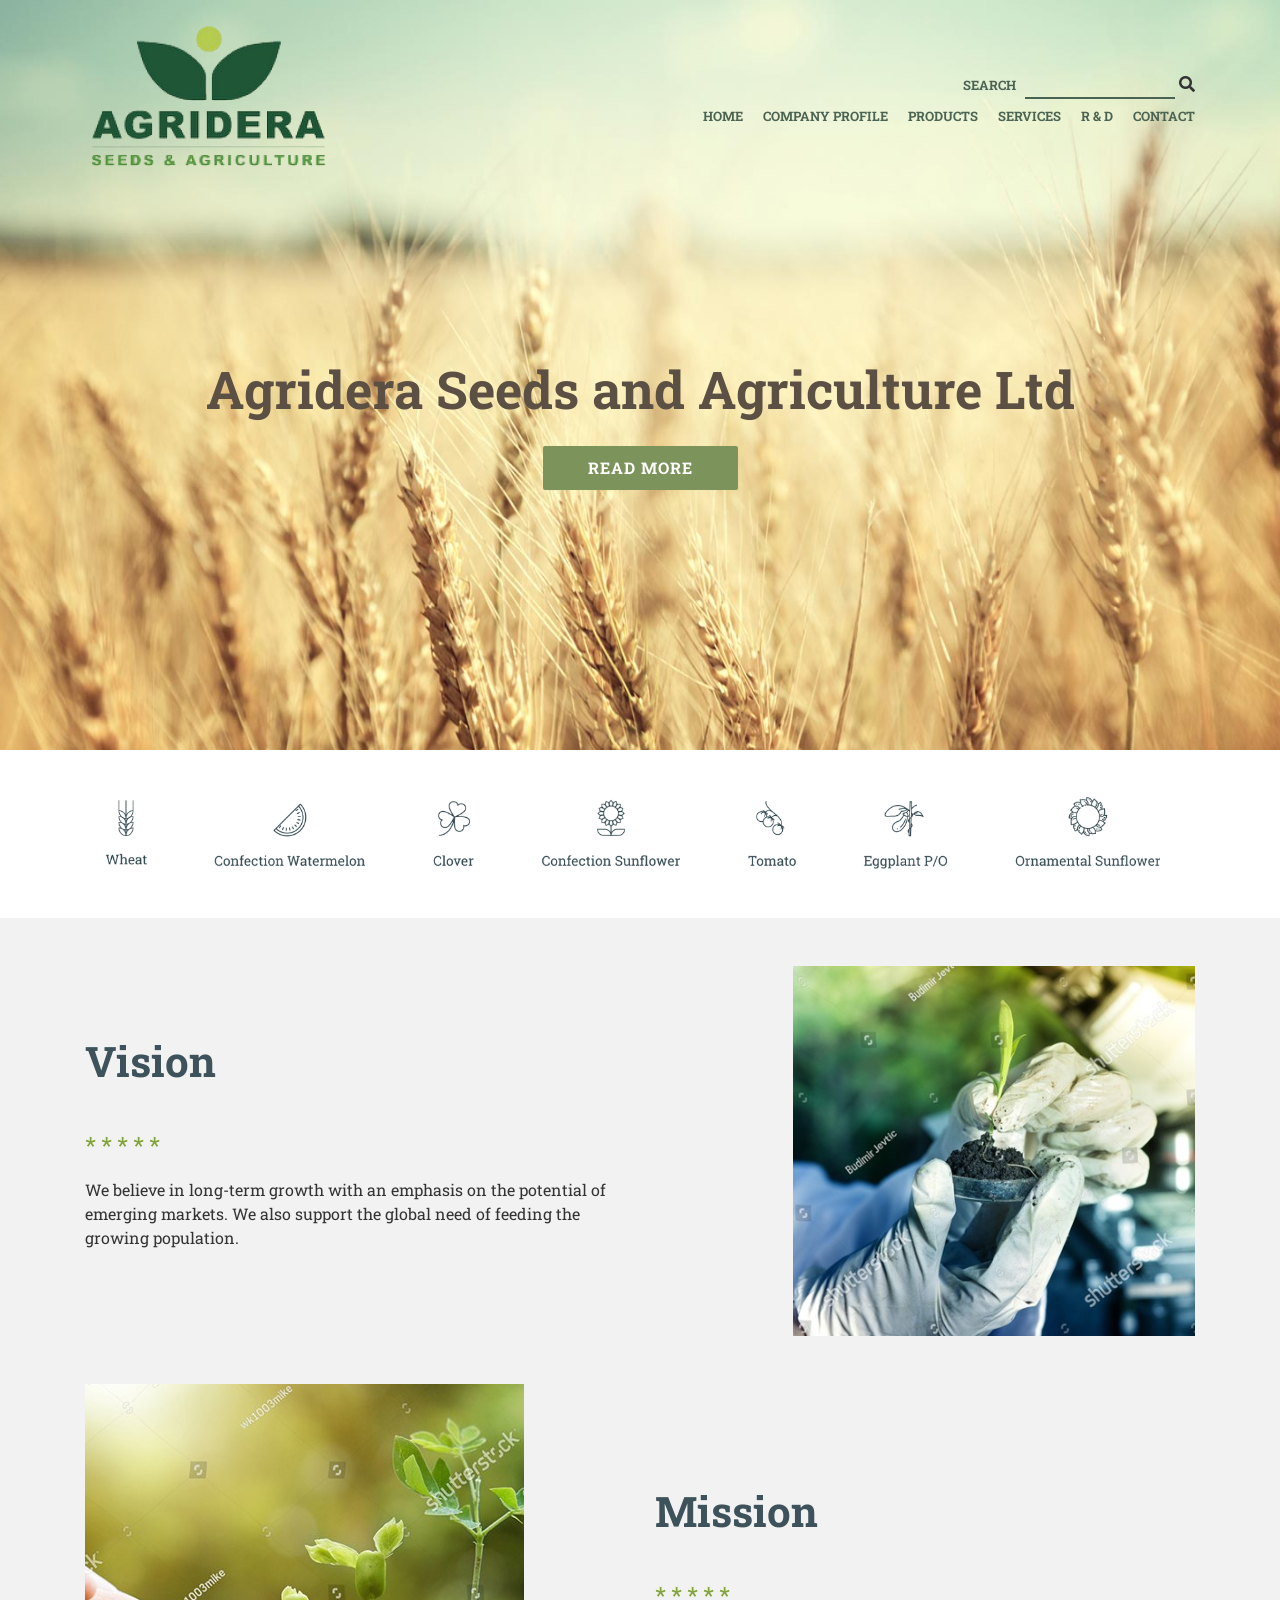
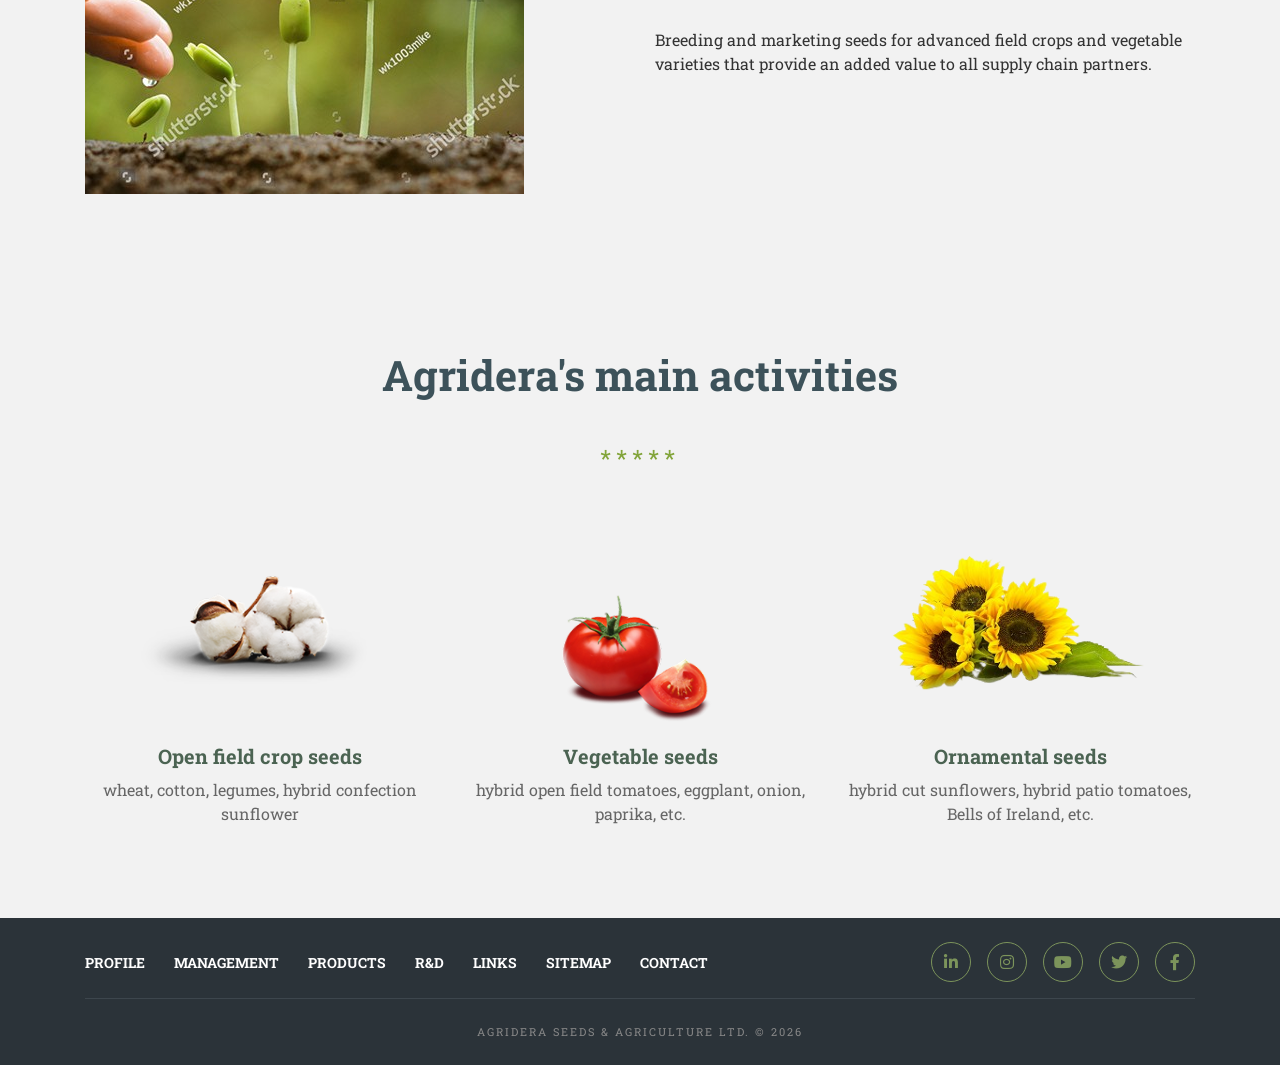
==== commit 6661b90f: "index.html" ====
--- a/index.html
+++ b/index.html
@@ -9,47 +9,19 @@
     <link rel="stylesheet" href="css/style.css">
     <link rel="stylesheet" href="css/responsive.css">
     <style>
-        /* Стили для превращения горизонтальной ленты в вертикальную */
-        .products-list {
-            display: flex;
-            justify-content: space-around;
-            align-items: flex-start;
-            flex-wrap: wrap;
+        /* Стили для корректного отображения цельной картинки */
+        .products-banner-wrapper {
+            width: 100%;
+            overflow-x: auto; /* Добавляет прокрутку, если картинка шире экрана */
+            background-color: #fff;
             padding: 20px 0;
-            background: #fff;
+            -webkit-overflow-scrolling: touch; /* Плавный скролл на iPhone */
         }
-        .product-item {
-            display: flex;
-            flex-direction: column;
-            align-items: center;
-            text-align: center;
-            flex: 1;
-            min-width: 120px;
-            margin: 10px;
-        }
-        .product-item img {
-            max-width: 60px;
-            margin-bottom: 10px;
-        }
-        .product-item p {
-            font-size: 14px;
-            color: #4b6352;
-            font-weight: bold;
-        }
-
-        /* Адаптив: на экранах меньше 768px выстраиваем вертикально [cite: 11, 13] */
-        @media (max-width: 768px) {
-            .products-list {
-                flex-direction: column;
-                align-items: center;
-            }
-            .product-item {
-                margin-bottom: 30px;
-                width: 100%;
-            }
-            .product-item p {
-                font-size: 18px; /* Немного крупнее для читаемости на мобилках */
-            }
+        .products-full-img {
+            display: block;
+            margin: 0 auto;
+            max-width: 100%; /* Картинка будет сжиматься под ширину экрана */
+            height: auto;
         }
     </style>
 </head>
@@ -87,36 +59,9 @@
     </div>
 
     <div class="products-strip">
-        <div class="container">
-            <div class="products-list">
-                <div class="product-item">
-                    <img src="images/wheat_icon.png" alt="Wheat">
-                    <p>Wheat</p>
-                </div>
-                <div class="product-item">
-                    <img src="images/watermelon_icon.png" alt="Watermelon">
-                    <p>Confection Watermelon</p>
-                </div>
-                <div class="product-item">
-                    <img src="images/clover_icon.png" alt="Clover">
-                    <p>Clover</p>
-                </div>
-                <div class="product-item">
-                    <img src="images/sunflower_icon.png" alt="Sunflower">
-                    <p>Confection Sunflower</p>
-                </div>
-                <div class="product-item">
-                    <img src="images/tomato_icon.png" alt="Tomato">
-                    <p>Tomato</p>
-                </div>
-                <div class="product-item">
-                    <img src="images/eggplant_icon.png" alt="Eggplant">
-                    <p>Eggplant P/O</p>
-                </div>
-                <div class="product-item">
-                    <img src="images/ornamental_icon.png" alt="Ornamental">
-                    <p>Ornamental Sunflower</p>
-                </div>
+        <div class="container-fluid text-center p-0">
+            <div class="products-banner-wrapper">
+                <img src="images/Products.png" alt="Products" class="products-full-img">
             </div>
         </div>
     </div>
@@ -196,7 +141,8 @@
                     <a href="#">R&D</a> 
                     <a href="#">LINKS</a> 
                     <a href="#">SITEMAP</a> 
-                    <a href="contact.html">CONTACT</a> </nav>
+                    <a href="contact.html">CONTACT</a> 
+                </nav>
                 <div class="social-icons">
                     <a href="#" class="social-dot"><i class="fab fa-linkedin-in"></i></a>
                     <a href="#" class="social-dot"><i class="fab fa-instagram"></i></a>
